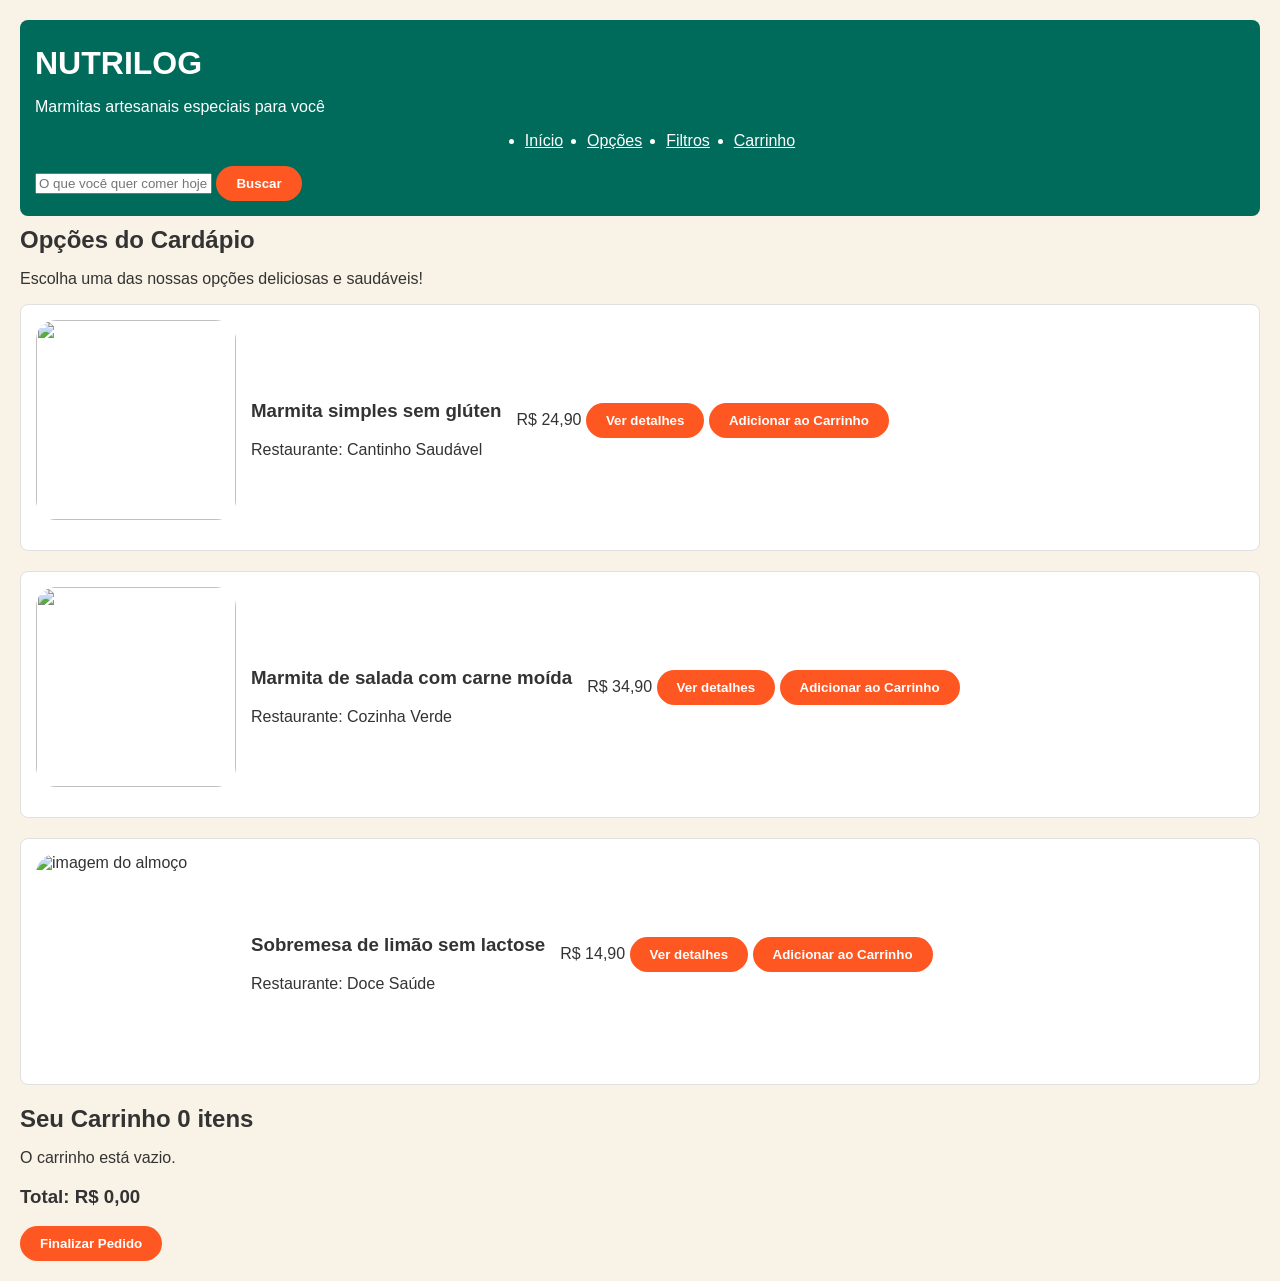
==== marina/catalogo.html @ 186797ba "Add files via upload" ====
<!DOCTYPE html>
<html lang="pt-BR">
<head>
    <meta charset="UTF-8">
    <meta name="viewport" content="width=device-width, initial-scale=1.0">
    <title>Nutrilog - Início</title>
    <link rel="stylesheet" href="style.css">
</head>
<body>

     <header>
        <h1>NUTRILOG</h1>
        <p>Marmitas artesanais especiais para você</p>
        
        
        <nav>
            <ul class="menu">
                <li><a href="index.html" class="active">Início</a></li>
                <li><a href="catalogo.html">Opções</a></li>
                <li><a href="filtros.html">Filtros</a></li>
                <li><a href="carrinho.html">Carrinho</a></li>
            </ul>
        </nav>

       
        <div class="busca-container">
            <input type="text" placeholder="O que você quer comer hoje?">
            <button id="buscar">Buscar</button>
        </div>
    </header>
    
    <h2>Opções do Cardápio</h2>
    <p>Escolha uma das nossas opções deliciosas e saudáveis!</p>
<section id="catalogo">
        
        <div class="Opções">
          <img src="https://encrypted-tbn0.gstatic.com/images?q=tbn:ANd9GcRYSPpx8Epi9SGT_jvQN5S_gKOhthfeOQOVChK7qnAWug&s=10%22 alt="imagem do almoço">
        <div class="topo">
            <h3> Marmita simples sem glúten</h3>
            <span>Restaurante: Cantinho Saudável</span>
        </div>

        <div class="rodape-cartao">
        <span class="preco">R$ 24,90</span>
        <button id="btn-marmita">Ver detalhes</button>
        <button class="btn-adicionar" data-nome="Marmita simples sem glúten" data-preco="14.90">Adicionar ao Carrinho</button>
      </div>
        </div>
</section>

<section id="catalogo">
        <div class="Opções">
        <img src="https://encrypted-tbn0.gstatic.com/images?q=tbn:ANd9GcTUa9kn-7e_DSK9L4ZvFEpAAev2t9UttBkhymotLXufPm08D3og5weYbVs&s=10 alt="imagem do almoço">
         <div class="topo">
            <h3> Marmita de salada com carne moída</h3>
            <span>Restaurante: Cozinha Verde</span>
        </div>

        <div class="rodape-cartao">
        <span class="preco">R$ 34,90</span>
      <button id="btn-salada"> Ver detalhes </button>
      <button class="btn-adicionar" data-nome="Marmita de salada com carne moída" data-preco="14.90">Adicionar ao Carrinho</button>
      </div>
          </div>

 </section>

 <section id="catalogo">
          <div class="Opções">
         <img src="https://www.receitasja.com.br/wp-content/uploads/2025/11/tortinha-de-limao-fit-1140x597.jpg" alt="imagem do almoço">
         <div class="topo">
            <h3> Sobremesa de limão sem lactose</h3>
            <span>Restaurante: Doce Saúde</span>
        </div>

        <div class="rodape-cartao">
        <span class="preco">R$ 14,90</span>
      <button id="btn-sobremesa"> Ver detalhes </button>
      <button class="btn-adicionar" data-nome="Sobremesa de limão sem lactose" data-preco="14.90">Adicionar ao Carrinho</button>
      </div>
       </div>
  </section> 

   <div id="resumo-carrinho" class="caixa-carrinho">
            <h2>Seu Carrinho <span id="quantidade-itens">0</span> itens</h2>
            <div id="itens-carrinho">
                <p class="carrinho-vazio">O carrinho está vazio.</p>
            </div>
            <div class="rodape-carrinho">
                <h3>Total: R$ <span id="valor-total">0,00</span></h3>
                <button id="btn-finalizar" disabled>Finalizar Pedido</button>
            </div>
        </div>

<script src="script.js"></script>
</body>
</html>
---- marina/style.css ----
body {
    background-color: #F8F3E6;
    font-family: Arial, sans-serif;
    color: #333333;
    margin: 0;
    padding: 20px;
        }
 
        header {
            background-color: #006B5B;
            color: white;
            padding: 15px;
            border-radius: 8px;
        }
 
        h1, h2 {
            margin: 10px 0;
        }
 
       
        section {
            background-color: #FFFFFF;
            padding: 15px;
            margin-bottom: 20px;
            border-radius: 8px;
            border: 1px solid #E0E0E0;
        }
 
       
button {
            background-color: #FF5722;
            color: white;
            border: none;
            padding: 10px 20px;
            font-weight: bold;
            border-radius: 20px;
            cursor: pointer;
        }
 
button:hover {
            background-color: #E04818;
        }
 
.Opções{
    display: flex;            
    align-items: center;      
    gap: 15px;                
    margin-bottom: 15px;      
}
 
.Opções img{
    width: 200px;              
    height: 200px;              
    object-fit: cover;        
    border-radius: 20px;      
}
 
.comida {
            background-color: #eed6d68f;
            color: rgb(0, 0, 0);
            border: none;
            padding: 10px 20px;
            font-weight: bold;
            font-size: 20px;
            border-radius: 0px;
            cursor: pointer;
             width: 700px;              
    height: 100px;  
   
        }
 
.comida:hover {
    background-color: #ceb4b4;
}
 
        .menu {
            display: flex;            
            align-items: center;  
            gap: 1.5rem;
            justify-content: center;  
 
        }
 
        .menu a {
            color: white;
        }
        .buscar {
            justify-content: center;
        }
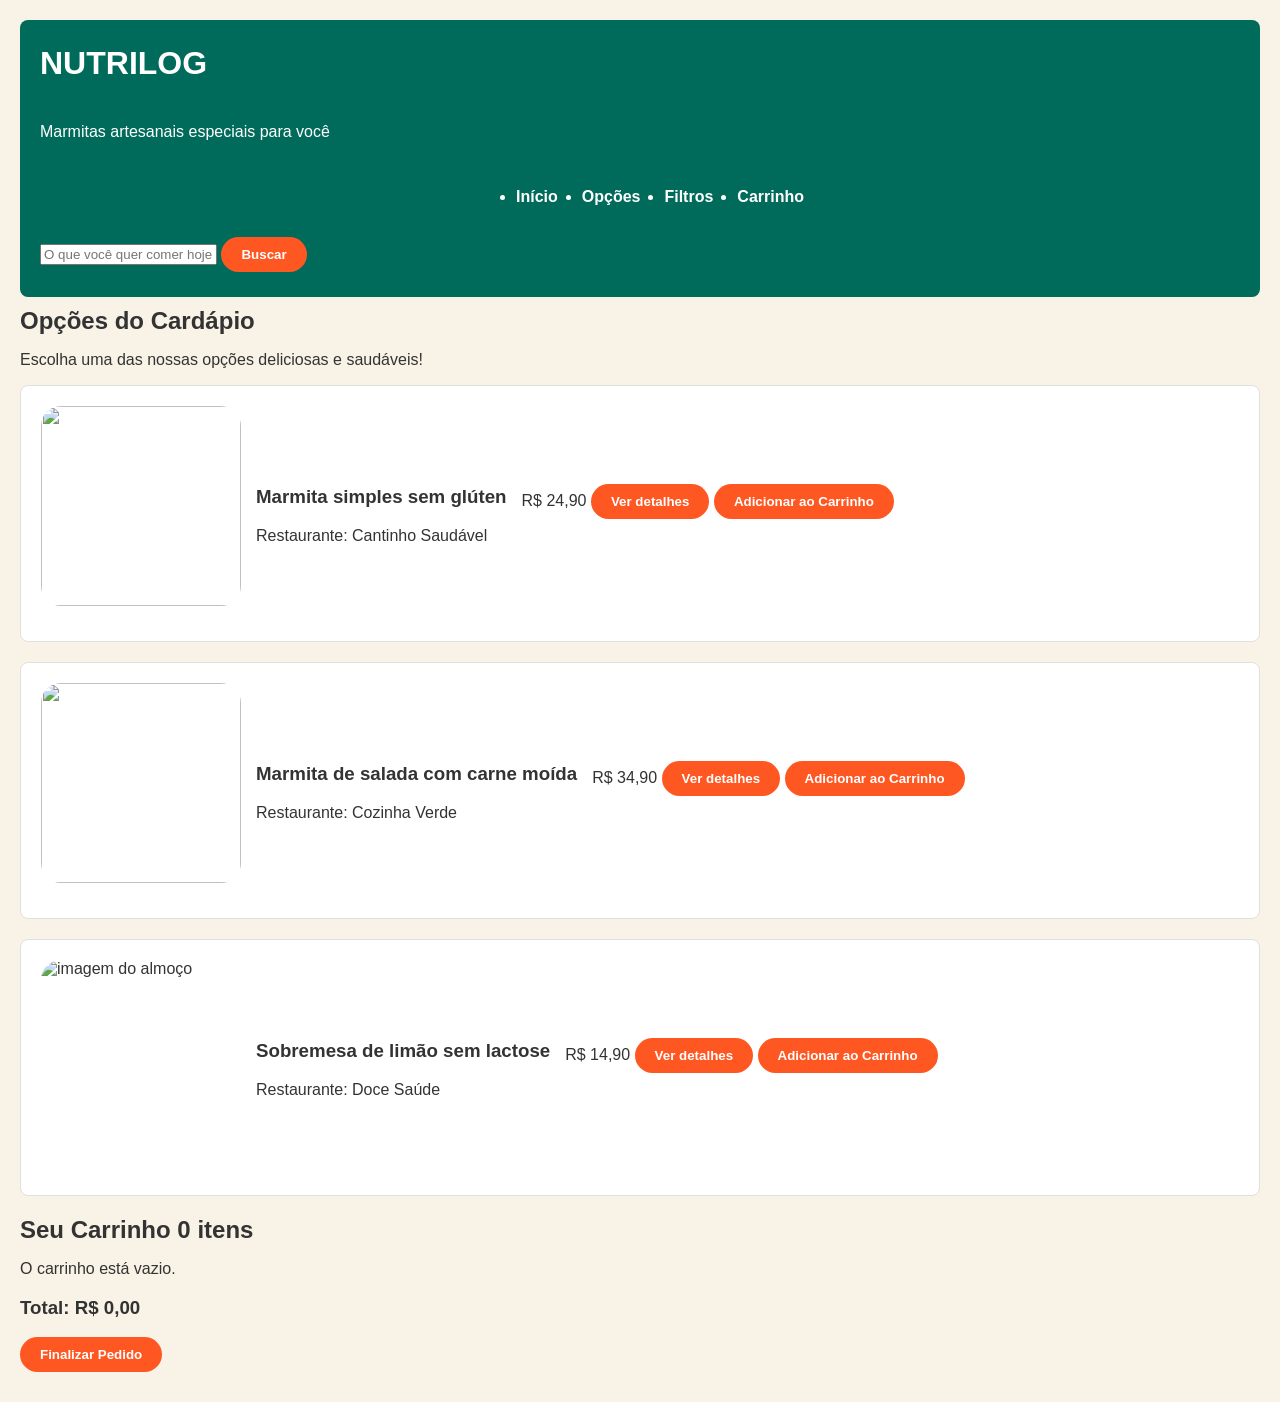
==== commit f0cf45c1: "Add files via upload" ====
--- a/marina/catalogo.html
+++ b/marina/catalogo.html
@@ -43,7 +43,7 @@
         <div class="rodape-cartao">
         <span class="preco">R$ 24,90</span>
         <button id="btn-marmita">Ver detalhes</button>
-        <button class="btn-adicionar" data-nome="Marmita simples sem glúten" data-preco="14.90">Adicionar ao Carrinho</button>
+        <button class="btn-adicionar" data-nome="Marmita simples sem glúten" data-preco="24.90">Adicionar ao Carrinho</button>
       </div>
         </div>
 </section>
@@ -59,7 +59,7 @@
         <div class="rodape-cartao">
         <span class="preco">R$ 34,90</span>
       <button id="btn-salada"> Ver detalhes </button>
-      <button class="btn-adicionar" data-nome="Marmita de salada com carne moída" data-preco="14.90">Adicionar ao Carrinho</button>
+      <button class="btn-adicionar" data-nome="Marmita de salada com carne moída" data-preco="34.90">Adicionar ao Carrinho</button>
       </div>
           </div>
 
--- a/marina/style.css
+++ b/marina/style.css
@@ -1,90 +1,152 @@
+/* --- RESET E ESTILOS GERAIS --- */
+* {
+    box-sizing: border-box; /* Garante que padding e border não quebrem a largura das caixas */
+}
+
 body {
     background-color: #F8F3E6;
     font-family: Arial, sans-serif;
     color: #333333;
     margin: 0;
     padding: 20px;
-        }
- 
-        header {
-            background-color: #006B5B;
-            color: white;
-            padding: 15px;
-            border-radius: 8px;
-        }
- 
-        h1, h2 {
-            margin: 10px 0;
-        }
- 
-       
-        section {
-            background-color: #FFFFFF;
-            padding: 15px;
-            margin-bottom: 20px;
-            border-radius: 8px;
-            border: 1px solid #E0E0E0;
-        }
- 
-       
+}
+
+/* --- CABEÇALHO E NAVEGAÇÃO --- */
+header {
+    background-color: #006B5B;
+    color: white;
+    padding: 15px 20px;
+    border-radius: 8px;
+    display: flex;
+    flex-direction: column;
+    gap: 15px;
+}
+
+.menu {
+    display: flex;             
+    align-items: center;  
+    gap: 1.5rem;
+    justify-content: center;  
+    flex-wrap: wrap; /* Permite que os links do menu quebrem linha se a tela for muito pequena */
+}
+
+.menu a {
+    color: white;
+    text-decoration: none;
+    font-weight: bold;
+}
+
+.menu a:hover {
+    text-decoration: underline;
+}
+
+.buscar {
+    display: flex;
+    justify-content: center;
+    width: 100%;
+}
+
+/* --- CONTEÚDO PRINCIPAL --- */
+h1, h2 {
+    margin: 10px 0;
+}
+
+section {
+    background-color: #FFFFFF;
+    padding: 20px;
+    margin-bottom: 20px;
+    border-radius: 8px;
+    border: 1px solid #E0E0E0;
+}
+
+/* --- BOTÕES GERAIS --- */
 button {
-            background-color: #FF5722;
-            color: white;
-            border: none;
-            padding: 10px 20px;
-            font-weight: bold;
-            border-radius: 20px;
-            cursor: pointer;
-        }
- 
+    background-color: #FF5722;
+    color: white;
+    border: none;
+    padding: 10px 20px;
+    font-weight: bold;
+    border-radius: 20px;
+    cursor: pointer;
+    transition: background-color 0.3s ease;
+    margin: 10px 0;
+   justify-content: space-between; /* Espaça os elementos (o topo fica em cima e o botão vai para base) */
+    align-items: stretch;
+    margin-top:auto
+}
+
 button:hover {
-            background-color: #E04818;
-        }
- 
-.Opções{
+    background-color: #E04818;
+}
+
+/* --- CARDS / OPÇÕES DE PRATOS --- */
+.Opções {
     display: flex;            
     align-items: center;      
     gap: 15px;                
     margin-bottom: 15px;      
+    flex-wrap: wrap; /* Permite que a imagem e a descrição se empilhem em telas pequenas */
 }
- 
-.Opções img{
+
+.Opções img {
     width: 200px;              
-    height: 200px;              
+    height: 200px;
+    max-width: 100%; /* Garante que a imagem não ultrapasse a tela */
     object-fit: cover;        
-    border-radius: 20px;      
+    border-radius: 20px;
+    flex-shrink: 0; /* Impede que a imagem encolha de forma desproporcional */
 }
- 
+
+/* --- BOTÃO / BLAT DE COMIDA --- */
 .comida {
-            background-color: #eed6d68f;
-            color: rgb(0, 0, 0);
-            border: none;
-            padding: 10px 20px;
-            font-weight: bold;
-            font-size: 20px;
-            border-radius: 0px;
-            cursor: pointer;
-             width: 700px;              
-    height: 100px;  
-   
-        }
- 
+    background-color: #eed6d68f;
+    color: rgb(0, 0, 0);
+    border: none;
+    padding: 15px 20px;
+    font-weight: bold;
+    font-size: 20px;
+    border-radius: 8px; /* Ajustado para harmonizar com os cantos arredondados */
+    cursor: pointer;
+    width: 100%;
+    max-width: 700px; /* Em telas grandes terá no máximo 700px, em telas menores adapta a 100% */
+    min-height: 100px;  
+    transition: background-color 0.3s ease;
+    display: flex;
+    align-items: center;
+    justify-content: center;
+    text-align: center;
+}
+
 .comida:hover {
     background-color: #ceb4b4;
 }
- 
-        .menu {
-            display: flex;            
-            align-items: center;  
-            gap: 1.5rem;
-            justify-content: center;  
- 
-        }
- 
-        .menu a {
-            color: white;
-        }
-        .buscar {
-            justify-content: center;
-        }
-       +
+/* --- AJUSTES PARA DISPOSITIVOS MÓVEIS (CELULARES E TABLETS MENORES) --- */
+@media (max-width: 768px) {
+    body {
+        padding: 10px; /* Reduz a margem externa na tela do celular */
+    }
+
+    .Opções {
+        flex-direction: column; /* Empilha a imagem e o conteúdo verticalmente */
+        align-items: stretch;
+        text-align: center;
+    }
+
+    .Opções img {
+        width: 100%; /* Imagem ocupa toda a largura disponível no celular */
+        height: 220px;
+        margin: 0 auto;
+    }
+
+    .comida {
+        width: 100%; /* Ocupa 100% da largura em dispositivos móveis */
+        font-size: 16px; /* Ajusta o tamanho do texto para telas menores */
+        height: auto;
+        padding: 15px 10px;
+    }
+
+    .menu {
+        gap: 0.8rem;
+    }
+}
